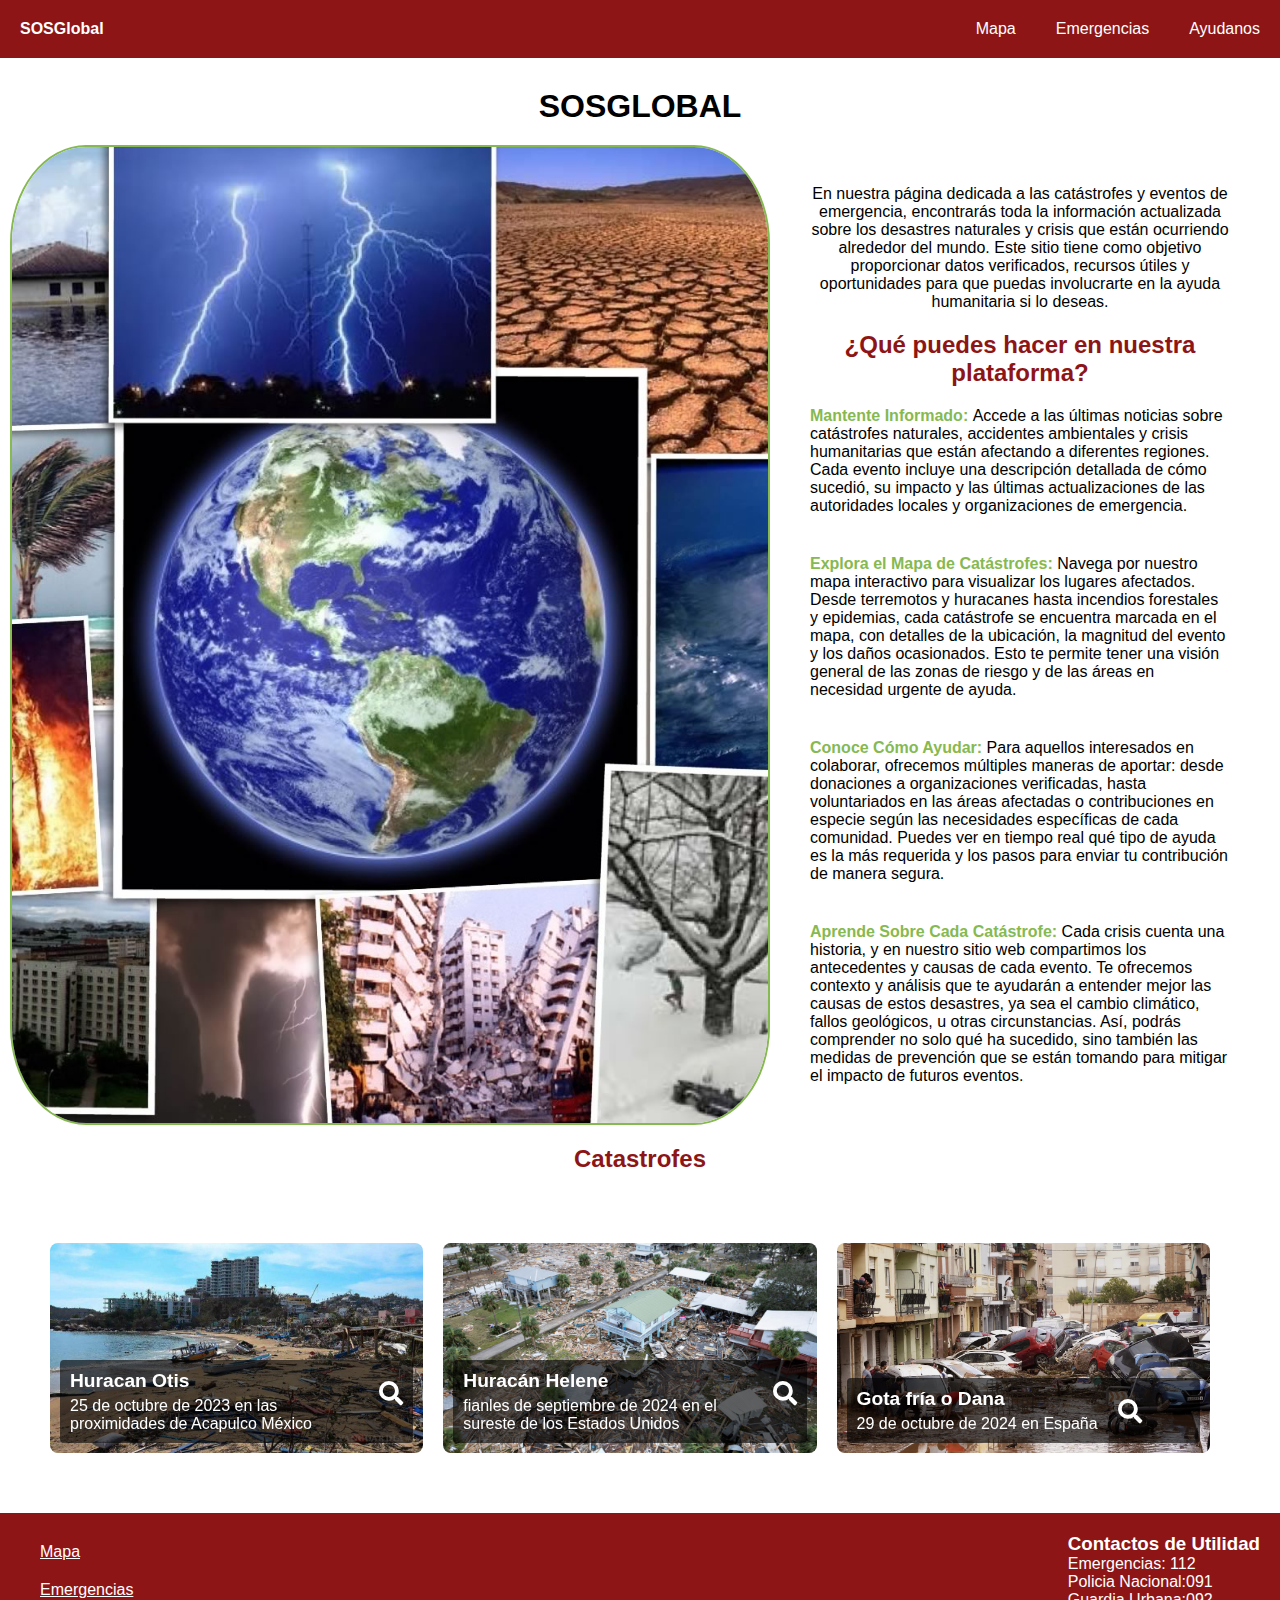
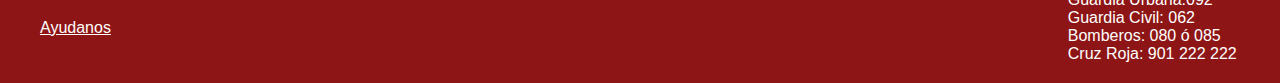
==== index.html @ 301b13b0 "Agregando cambios de sosglobal" ====
<!DOCTYPE html>
<html lang="en">
  <head>
    <meta charset="UTF-8" />
    <meta name="viewport" content="width=device-width, initial-scale=1.0" />
    <title>SOSGlobal</title>
    <meta
      name="description"
      content="Página web referente a las distintos catastrofes naturale ocurridad en último año"
    />
    <meta
      name="keywords"
      content="Diseño Web, Catastrofes naturales, CEI, HTML, CSS, Emergencia, Ayuda, SOS"
    />
    <meta name="author" content=" Liz " />
    <link rel="stylesheet" href="./css/styles.css" />
    <link
      rel="stylesheet"
      href="https://cdnjs.cloudflare.com/ajax/libs/font-awesome/5.15.4/css/all.min.css"
    />
  </head>
  <body class="body">
    <header class="header">
      <nav class="nav" >
        <a class="nav__a" href="./index"><b>SOSGlobal</b></a>
        <div class="menu-icon" id="menu-icon">
          <i class="fas fa-bars"></i>
        </div>
        <ul class="nav__ul" id="nav-list">
          <li><a class="nav__a" href="./index.html">Mapa</a></li>
          <li><a class="nav__a" href="./index.html">Emergencias</a></li>
          <li><a class="nav__a" href="./index.html">Ayudanos</a></li>
        </ul>
      </nav>
    </header>
    <main class="main">
      <h1 class="main__h1">SOSGLOBAL</h1>
      <div class="main__content">
        <img class="main__img" src="./img/portada.jpg" alt="" />
      
      <section class="section">
        <p class="main__p">
        En nuestra página dedicada a las catástrofes y eventos de emergencia,
        encontrarás toda la información actualizada sobre los desastres
        naturales y crisis que están ocurriendo alrededor del mundo. Este sitio
        tiene como objetivo proporcionar datos verificados, recursos útiles y
        oportunidades para que puedas involucrarte en la ayuda humanitaria si lo
        deseas.
      </p>
        <h2 class="section__h2">¿Qué puedes hacer en nuestra plataforma?</h2>
        <p class="section__p">
          <b class="p__b"> Mantente Informado: </b> Accede a las últimas
          noticias sobre catástrofes naturales, accidentes ambientales y crisis
          humanitarias que están afectando a diferentes regiones. Cada evento
          incluye una descripción detallada de cómo sucedió, su impacto y las
          últimas actualizaciones de las autoridades locales y organizaciones de
          emergencia.
        </p>
        <p class="section__p">
          <b class="p__b">Explora el Mapa de Catástrofes:</b> Navega por nuestro
          mapa interactivo para visualizar los lugares afectados. Desde
          terremotos y huracanes hasta incendios forestales y epidemias, cada
          catástrofe se encuentra marcada en el mapa, con detalles de la
          ubicación, la magnitud del evento y los daños ocasionados. Esto te
          permite tener una visión general de las zonas de riesgo y de las áreas
          en necesidad urgente de ayuda.
        </p>
        <p class="section__p">
          <b class="p__b">Conoce Cómo Ayudar:</b>
          Para aquellos interesados en colaborar, ofrecemos múltiples maneras de
          aportar: desde donaciones a organizaciones verificadas, hasta
          voluntariados en las áreas afectadas o contribuciones en especie según
          las necesidades específicas de cada comunidad. Puedes ver en tiempo
          real qué tipo de ayuda es la más requerida y los pasos para enviar tu
          contribución de manera segura.
        </p>
        <p class="section__p">
          <b class="p__b"> Aprende Sobre Cada Catástrofe:</b>
          Cada crisis cuenta una historia, y en nuestro sitio web compartimos
          los antecedentes y causas de cada evento. Te ofrecemos contexto y
          análisis que te ayudarán a entender mejor las causas de estos
          desastres, ya sea el cambio climático, fallos geológicos, u otras
          circunstancias. Así, podrás comprender no solo qué ha sucedido, sino
          también las medidas de prevención que se están tomando para mitigar el
          impacto de futuros eventos.
        </p>
      </section>
      </div>
      
      <h2 class="main__h2">Catastrofes</h2>

      <section class="grid">
        <div class="grid__item">
          <img
            class="grid__img"
            src="./img/acapulco-Otis.jpg"
            alt="Imagen desastre México"
          />
          <div class="grid__data">
            <div>
              <p class="data__name">Huracan Otis</p>
              <p class="data__date">
                25 de octubre de 2023 en las proximidades de Acapulco México
              </p>
            </div>

            <a href="./index.html" class="data__a"
              ><i class="fa fa-search"></i
            ></a>
          </div>
        </div>
        <div class="grid__item">
          <img
            class="grid__img"
            src="./img/eeuu-Helene.jpg"
            alt="Imagen desastre EEUU"
          />
          <div class="grid__data">
            <div>
              <p class="data__name">Huracán Helene</p>
              <p class="data__date">
                fianles de septiembre de 2024 en el sureste de los Estados
                Unidos
              </p>
            </div>

            <a href="./index.html" class="data__a"
              ><i class="fa fa-search"></i
            ></a>
          </div>
        </div>
        <div class="grid__item">
          <img
            class="grid__img"
            src="./img/valencia-Dana.webp"
            alt="Imagen desastre España"
          />
          <div class="grid__data">
            <div>
              <p class="data__name">Gota fría o Dana</p>
              <p class="data__date">29 de octubre de 2024 en España</p>
            </div>
            <a href="./dana.html" class="data__a"
              ><i class="fa fa-search"></i
            ></a>
          </div>
        </div>
      </section>
    </main>
    <footer class="footer">
      <nav class="footer__nav">
        <ul class="lista">
          <li class="lista__link">
            <a class="lista__a" href="./index.html">Mapa</a>
          </li>
          <li class="lista__link">
            <a class="lista__a" href="./index.html">Emergencias</a>
          </li>
          <li class="lista__link">
            <a class="lista__a" href="./index.html">Ayudanos</a>
          </li>
        </ul>
      </nav>

      <div class="footer__contacts">
        <h3>Contactos de Utilidad</h3>
        <p>Emergencias: 112</p>
        <p>Policia Nacional:091</p>
        <p>Guardia Urbana:092</p>
        <p>Guardia Civil: 062</p>
        <p>Bomberos: 080 ó 085</p>
        <p>Cruz Roja: 901 222 222</p>
      </div>
    </footer>
    <script>
      // Seleccionamos el ícono del menú y la lista de navegación
      const menuIcon = document.getElementById("menu-icon");
      const navList = document.getElementById("nav-list");

      // Añadimos un evento de clic al ícono del menú para alternar la clase "open"
      menuIcon.addEventListener("click", () => {
        navList.classList.toggle("open");
      });
    </script>
  </body>
</html>
---- css/styles.css ----
/* Reset CSS */

* {

    margin: 0;
    padding: 0;
    font-family:'Gill Sans', 'Gill Sans MT', 'Calibri', 'Trebuchet MS', sans-serif

}

.body {
    display: flex;
    flex-direction: column;
}

/* Estilos de Header */
.header {
    background-color: #8E1515;
    padding: 10px;
    position: sticky;
    top: 0px;
}

.nav {
    display: flex;
    justify-content: space-between;
    align-items: first baseline;

}

.nav__ul {
    display: flex;
    list-style: none;
    gap: 20px;
}

.nav__a {
    text-decoration: none;
    color: white;
    padding: 10px;
}

/* Estilos de Main */
.main {
    display: flex;
    flex-direction: column;
    margin: 10px;
}


.main__h1 {
    text-align: center;
    margin: 20px;
}

.main__img {
    width: 60%;
    object-fit: cover;
    border-radius: 10%;
    border: 2px solid #86B950;
}

.main__p {
    margin: 20px;
    text-align: center;
}

.section {
    margin: 20px;
}

.section__h2 {
    color: #8E1515;
    text-align: center;
}

.section__p {
    margin: 20px;
}

.p__b {
    color: #86B950;
}

.main__h2 {
    color: #8E1515;
    text-align: center;
    margin: 20px;
}

.grid {
    display: flex;
    gap: 20px;
    margin: 20px;
    flex-wrap: wrap;
    padding: 20px;


}

.grid__item {
    position: relative;
    width: calc(33.33% - 20px);
    /* Ajuste el tamaño de cada imagen al 33.33% de la fila */
    margin: 10px 0;

}

.grid__img {
    width: 100%;
    /* Imagen ocupa el 100% del contenedor .grid__item */
    height: auto;
    display: block;
    border-radius: 8px;
    /* Opcional: redondea los bordes de la imagen */
    flex-wrap: wrap;
}

.grid__data {
    position: absolute;
    bottom: 10px;
    left: 10px;
    background-color: rgba(0, 0, 0, 0.6);
    color: #fff;
    padding: 10px;
    border-radius: 4px;
    /* Opcional: redondea el fondo del texto */
    width: calc(100% - 20px);
    /* Para alinearse con el borde de la imagen */
    box-sizing: border-box;
    display: flex;
    gap: 20px;
}

/* Estilos del texto */
.data__name {
    font-weight: bold;
    font-size: 1.2em;
    margin-bottom: 5px;
}

.data__date {
    font-size: 1em;
}

.data__a {
    color: white;
    /* Cambia el color según prefieras */
    margin-top: 10px;
    display: inline-block;
    font-size: 1.5em;
}


/* Estilos del main content de la página DANA */
.main__head {
    text-align: center;
    margin: 20px;
    color: #8E1515;

}

.history__h2 {
    color: #86B950;
    text-align: center;
    margin: 20px;
}

.history__p {
    margin: 20px;
}

.history__images {
    display: flex;
    gap: 20px;
    margin: 20px;
    flex-wrap: wrap;
    padding: 20px;
}

.history__img {
    width: calc(50% - 20px);
    height: auto;
    display: block;
    border-radius: 8px;
    flex-wrap: wrap;
}

/* Estilos Stadistics*/
.stadistics__h2 {
    color: #86B950;
    text-align: center;
    margin: 20px;
}

.stadistics__rambal {
    display: flex;
    gap: 20px;
    margin: 20px;
    flex-wrap: wrap;
    padding: 20px;
}

.stadistics__paiporta {
    display: flex;
    gap: 20px;
    margin: 20px;
    flex-wrap: wrap;
    padding: 20px;
}

.stadistics_img {
    width: 80%;
    height: auto;
    display: block;
    border-radius: 8px;
    flex-wrap: wrap;
}


/* Estilos Footer */
.footer {
    background-color: #8E1515;
    padding: 20px;
    display: flex;
    justify-content: space-between;
    color: white;
}

.footer__nav {
    display: flex;
    flex-direction: column;
}

.lista {
    list-style: none;
    gap: 20px;
}

.lista__link {
    padding: 10px;
}

.lista__a {
    color: white;
    padding: 10px;
}

.footer-legal {
    color: white;
    margin: 10px;
}

.legal__a {
    color: white;

}

.copyright {
    margin-top: 30px;
}

/* Estilos de seccion de donaciones y ayuda*/

.donations__section {
    display: flex;
    flex-direction: column;
    margin: 20px;
}

.donations__tittle {
    color: #8E1515;
    text-align: center;
    margin: 30px;
}

.donations__ul {
    display: flex;
    flex-direction: column;
    gap: 20px;
    margin: 20px;
    flex-wrap: wrap;
    list-style: none;
}

.onlineList__links {
    color: #8E1515;
}

.onlineList__links:hover {
    color: #86B950;
}

.button {
    max-width: 300px;
    background-color: #86B950;
    color: white;
    padding: 10px;
    border-radius: 8px;
    text-align: center;
    margin: 20px;
    cursor: pointer;
    text-decoration: none;
}

.button:hover {
    background-color: #8E1515;
}


.donations__centerList {
    display: flex;
    gap: 20px;
    margin: 20px;
    flex-wrap: wrap;
    list-style: circle;
}
.donations__form{
    display: flex;
    flex-direction: column;
    margin: 20px;
    padding: 20px;
    justify-content: center;
    align-items: center;
}

.form__donations {
  
    display: flex;
    flex-direction: column;
    flex: 1;
    padding: 40px;
    width: 100vw;
    align-items: center;
}

.form__input {
    width: 90%;
    padding: 10px;
    margin: 5px 0 15px 0;
    border-radius: 5px;
    border: 1px solid #ccc;
    box-sizing: border-box;
}

.form__select {
    width: 90%;
    padding: 12px;
    font-size: 16px;
    border: 1px solid #ccc;
    /* Bordes similares */
    border-radius: 5px;
    /* Bordes redondeados */
    background-color: #fff;
    /* Fondo blanco */
    color: #333;
    /* Color del texto */
    box-sizing: border-box;
    -webkit-appearance: none;
    /* Eliminar el estilo predeterminado en navegadores como Safari */
    -moz-appearance: none;
    /* Eliminar el estilo predeterminado en Firefox */
    appearance: none;
    /* Eliminar el estilo predeterminado en todos los navegadores */
    padding-right: 30px;
    /* Para dejar espacio al icono de la flecha */
    background-image: url('data:image/svg+xml,%3Csvg xmlns="http://www.w3.org/2000/svg" viewBox="0 0 20 20" fill="none"%3E%3Cpath fill="%23333" d="M5 7l5 5 5-5H5z"/%3E%3C/svg%3E');
    /* Flecha hacia abajo como fondo */
    background-position: right 10px center;
    /* Posicionar la flecha */
    background-repeat: no-repeat;
    /* Evitar que se repita el fondo */
    background-size: 12px;
    /* Ajustar el tamaño de la flecha */
}

.form__textarea {
    width: 90%;
    padding: 10px;
    margin: 5px 0 15px 0;
    border-radius: 5px;
    border: 1px solid #ccc;
    box-sizing: border-box;
    resize: vertical; /* Permite redimensionar verticalmente el textarea */
    min-height: 100px; /* Establece una altura mínima para el textarea */
  }

@media (max-width: 768px) {
    .grid__item {
        width: 100%;
        /* Ocupa el 100% del ancho para que cada imagen esté en su propia fila */
    }

    .main__img {
        width: 80%;
        /* Ajusta el ancho si es necesario */
        margin: 0 auto;
        /* Centra la imagen horizontalmente */
        display: block;
        /* Asegura que esté en formato de bloque para aplicar el margin correctamente */
    }

}

@media (min-width: 768px) {
    .menu-icon {
        display: none;
        /* Ocultamos el ícono de menú en pantallas grandes */
    }

    .nav__ul {
        display: flex;
    }

    .nav__ul li {
        display: inline-block;
    }

}

@media screen and (min-width: 1024px) {

    .history__img {
        width: calc(33.33% - 20px);
        height: auto;
        display: block;
        border-radius: 8px;
        flex-wrap: wrap;
    }

    .stadistics_img {
        width: 50%;
        gap: 20px;
        margin: 20px;
        flex-wrap: wrap;
        padding: 20px;

    }


    .stadistics__rambal {
        display: flex;
        flex-direction: row;
        flex-wrap: nowrap;
    }

    .donations__helper{
        display: flex;
        flex-direction: row;
        gap: 20px;
        margin: 20px;
       
    }
    .donations__onlineList {
        display: flex;
        flex-direction: column;
        
        flex: 1;
        
    }
  
    .donations__helperCenters{
        flex:1;
    }
   



}

/* En dispositivos móviles (menos de 768px), ocultamos el navbar normal y mostramos el menú hamburguesa */
@media (max-width: 767px) {
    .nav__ul {
        display: none;
        /* Ocultamos el menú por defecto */
        flex-direction: column;
        position: absolute;
        top: 50px;
        right: 10px;
        background-color: #8E1515;
        width: 200px;
        border-radius: 8px;
    }

    .menu-icon {
        display: block;
        /* Mostramos el ícono del menú */
        cursor: pointer;
        color: white;
    }

    .nav__ul li {
        text-align: center;
        margin: 10px 0;
    }
}


/* Estilo cuando el menú está abierto */
.nav__ul.open {
    display: flex;
}

@media screen and (min-width: 768px) {
    .main__content {
        display: flex;
        flex-direction: row;
    }

    .section {
        display: flex;
        flex-direction: column;
    }

}
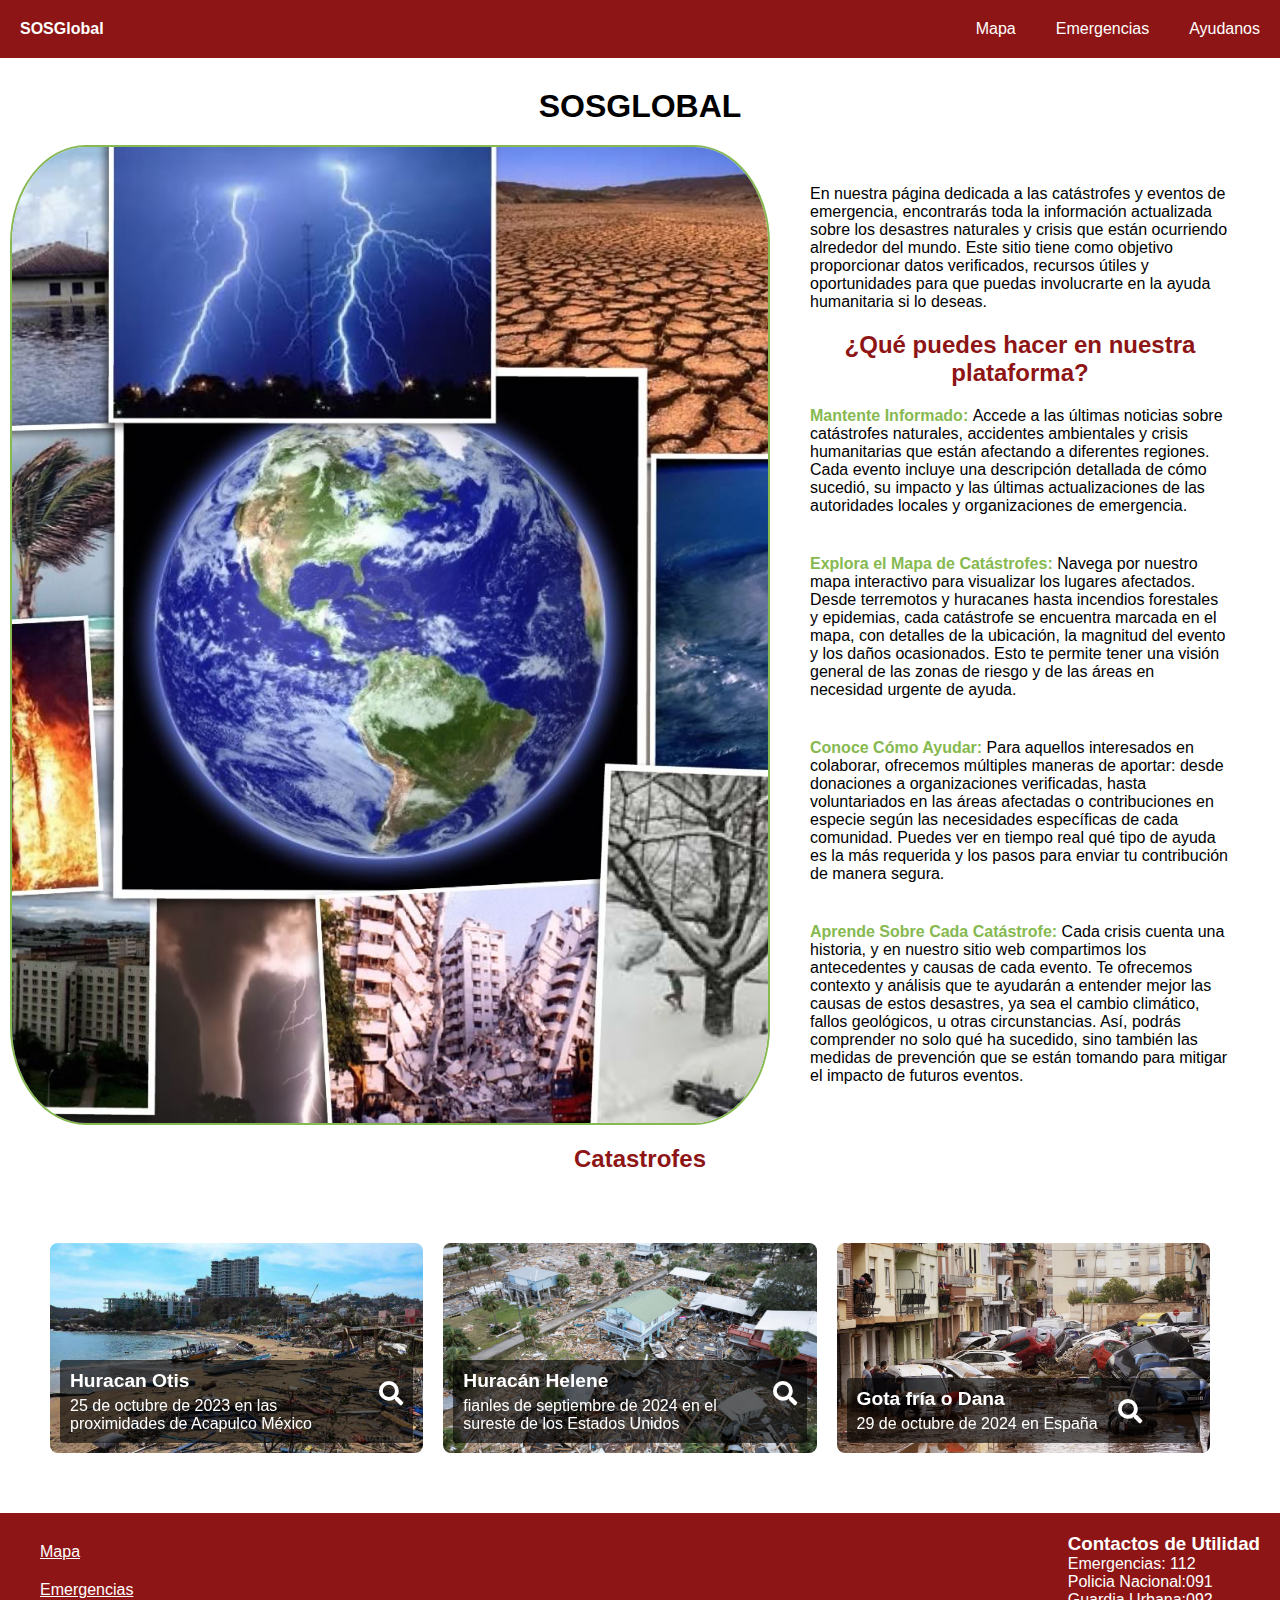
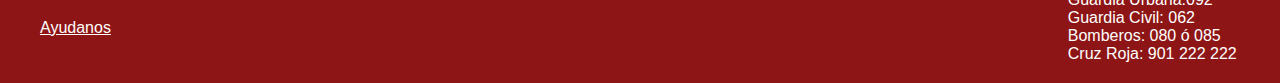
==== commit b6492d1f: "agregando detalles" ====
--- a/index.html
+++ b/index.html
@@ -26,20 +26,21 @@
         <div class="menu-icon" id="menu-icon">
           <i class="fas fa-bars"></i>
         </div>
-        <ul class="nav__ul" id="nav-list">
+        <ul class="nav__ul " id="nav-list">
           <li><a class="nav__a" href="./index.html">Mapa</a></li>
           <li><a class="nav__a" href="./index.html">Emergencias</a></li>
           <li><a class="nav__a" href="./index.html">Ayudanos</a></li>
         </ul>
       </nav>
     </header>
+
     <main class="main">
       <h1 class="main__h1">SOSGLOBAL</h1>
       <div class="main__content">
         <img class="main__img" src="./img/portada.jpg" alt="" />
       
       <section class="section">
-        <p class="main__p">
+        <p class="section__p">
         En nuestra página dedicada a las catástrofes y eventos de emergencia,
         encontrarás toda la información actualizada sobre los desastres
         naturales y crisis que están ocurriendo alrededor del mundo. Este sitio
@@ -147,6 +148,7 @@
         </div>
       </section>
     </main>
+
     <footer class="footer">
       <nav class="footer__nav">
         <ul class="lista">
@@ -172,6 +174,7 @@
         <p>Cruz Roja: 901 222 222</p>
       </div>
     </footer>
+
     <script>
       // Seleccionamos el ícono del menú y la lista de navegación
       const menuIcon = document.getElementById("menu-icon");
--- a/css/styles.css
+++ b/css/styles.css
@@ -217,48 +217,6 @@
     flex-wrap: wrap;
 }
 
-
-/* Estilos Footer */
-.footer {
-    background-color: #8E1515;
-    padding: 20px;
-    display: flex;
-    justify-content: space-between;
-    color: white;
-}
-
-.footer__nav {
-    display: flex;
-    flex-direction: column;
-}
-
-.lista {
-    list-style: none;
-    gap: 20px;
-}
-
-.lista__link {
-    padding: 10px;
-}
-
-.lista__a {
-    color: white;
-    padding: 10px;
-}
-
-.footer-legal {
-    color: white;
-    margin: 10px;
-}
-
-.legal__a {
-    color: white;
-
-}
-
-.copyright {
-    margin-top: 30px;
-}
 
 /* Estilos de seccion de donaciones y ayuda*/
 
@@ -385,6 +343,55 @@
     min-height: 100px; /* Establece una altura mínima para el textarea */
   }
 
+
+/* Estilo cuando el menú está abierto */
+.nav__ul.open {
+    display: flex;
+}
+
+
+/* Estilos Footer */
+.footer {
+    background-color: #8E1515;
+    padding: 20px;
+    display: flex;
+    justify-content: space-between;
+    color: white;
+}
+
+.footer__nav {
+    display: flex;
+    flex-direction: column;
+}
+
+.lista {
+    list-style: none;
+    gap: 20px;
+}
+
+.lista__link {
+    padding: 10px;
+}
+
+.lista__a {
+    color: white;
+    padding: 10px;
+}
+
+.footer-legal {
+    color: white;
+    margin: 10px;
+}
+
+.legal__a {
+    color: white;
+
+}
+
+.copyright {
+    margin-top: 30px;
+}
+
 @media (max-width: 768px) {
     .grid__item {
         width: 100%;
@@ -399,77 +406,6 @@
         display: block;
         /* Asegura que esté en formato de bloque para aplicar el margin correctamente */
     }
-
-}
-
-@media (min-width: 768px) {
-    .menu-icon {
-        display: none;
-        /* Ocultamos el ícono de menú en pantallas grandes */
-    }
-
-    .nav__ul {
-        display: flex;
-    }
-
-    .nav__ul li {
-        display: inline-block;
-    }
-
-}
-
-@media screen and (min-width: 1024px) {
-
-    .history__img {
-        width: calc(33.33% - 20px);
-        height: auto;
-        display: block;
-        border-radius: 8px;
-        flex-wrap: wrap;
-    }
-
-    .stadistics_img {
-        width: 50%;
-        gap: 20px;
-        margin: 20px;
-        flex-wrap: wrap;
-        padding: 20px;
-
-    }
-
-
-    .stadistics__rambal {
-        display: flex;
-        flex-direction: row;
-        flex-wrap: nowrap;
-    }
-
-    .donations__helper{
-        display: flex;
-        flex-direction: row;
-        gap: 20px;
-        margin: 20px;
-       
-    }
-    .donations__onlineList {
-        display: flex;
-        flex-direction: column;
-        
-        flex: 1;
-        
-    }
-  
-    .donations__helperCenters{
-        flex:1;
-    }
-   
-
-
-
-}
-
-/* En dispositivos móviles (menos de 768px), ocultamos el navbar normal y mostramos el menú hamburguesa */
-@media (max-width: 767px) {
     .nav__ul {
         display: none;
         /* Ocultamos el menú por defecto */
@@ -493,15 +429,10 @@
         text-align: center;
         margin: 10px 0;
     }
-}
-
-
-/* Estilo cuando el menú está abierto */
-.nav__ul.open {
-    display: flex;
-}
-
-@media screen and (min-width: 768px) {
+
+}
+
+@media (min-width: 768px) {
     .main__content {
         display: flex;
         flex-direction: row;
@@ -512,4 +443,72 @@
         flex-direction: column;
     }
 
-}+    .menu-icon {
+        display: none;
+        /* Ocultamos el ícono de menú en pantallas grandes */
+    }
+
+    .nav__ul {
+        display: flex;
+    }
+
+    .nav__ul li {
+        display: inline-block;
+    }
+
+}
+
+@media screen and (min-width: 1024px) {
+
+    .history__img {
+        width: calc(33.33% - 20px);
+        height: auto;
+        display: block;
+        border-radius: 8px;
+        flex-wrap: wrap;
+    }
+
+    .stadistics_img {
+        width: 50%;
+        gap: 20px;
+        margin: 20px;
+        flex-wrap: wrap;
+        padding: 20px;
+
+    }
+
+
+    .stadistics__rambal {
+        display: flex;
+        flex-direction: row;
+        flex-wrap: nowrap;
+    }
+
+    .donations__helper{
+        display: flex;
+        flex-direction: row;
+        gap: 20px;
+        margin: 20px;
+       
+    }
+    .donations__onlineList {
+        display: flex;
+        flex-direction: column;
+        
+        flex: 1;
+        
+    }
+  
+    .donations__helperCenters{
+        flex:1;
+    }
+   
+
+
+
+}
+
+
+
+
+
